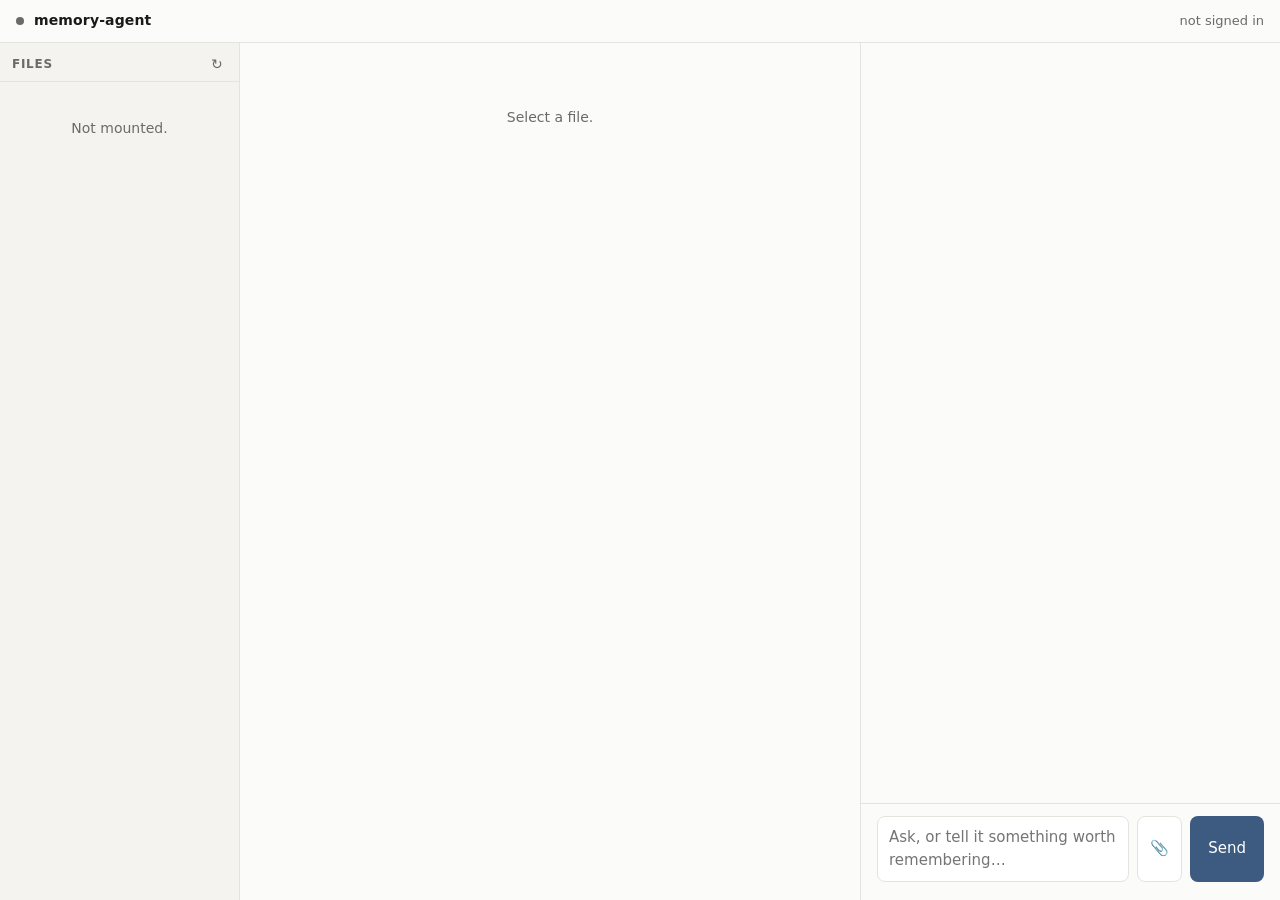
==== static/index.html @ 3cedc22a "seed wiki/skills GUIDE.md, wire up Files header, fix tree active-state seed_bootstrap() generalizes " ====
<!DOCTYPE html>
<html lang="en">
<head>
<meta charset="utf-8">
<meta name="viewport" content="width=device-width, initial-scale=1">
<title>memory-agent</title>
<link rel="stylesheet" href="/static/app.css">
</head>
<body>
<header>
  <span class="dot" id="health" title="knowledge base mount"></span>
  <h1>memory-agent</h1>
  <span class="who" id="who">…</span>
</header>

<div class="layout" id="layout">
  <nav id="nav">
    <div class="nav-header">
      <span class="nav-title" data-path="AGENT_GUIDE.md" onclick="openAgentGuide()">Files</span>
      <button class="refresh" onclick="loadFiles()" title="Refresh">↻</button>
    </div>
    <div id="file-list"><div class="empty">Loading…</div></div>
  </nav>
  <div class="gutter" id="gutter-tree" role="separator" aria-orientation="vertical" aria-label="Resize the file tree"></div>

  <main><div class="prose" id="content"><div class="empty">Select a file.</div></div></main>
  <div class="gutter" id="gutter-chat" role="separator" aria-orientation="vertical" aria-label="Resize the chat panel"></div>

  <aside id="chat">
    <div class="chat-log" id="log"></div>
    <div class="composer">
      <form id="form">
        <div class="img-previews" id="previews"></div>
        <div class="input-row">
          <textarea id="input" rows="2" placeholder="Ask, or tell it something worth remembering…"></textarea>
          <input type="file" id="filepicker" multiple hidden>
          <button class="attach" id="attach" type="button" title="Attach files">📎</button>
          <button class="send" id="send" type="submit">Send</button>
        </div>
      </form>
      <div class="hint" id="hint"></div>
    </div>
  </aside>
</div>

<script src="/static/vendor/marked.min.js"></script>
<script src="/static/app.js"></script>
</body>
</html>
---- static/app.css ----
:root {
  --bg: #fbfbf9; --panel: #fff; --ink: #1a1a18; --muted: #6b6b66;
  --line: #e4e4df; --accent: #3d5a80; --tool: #7a6a55; --err: #a4342b;
  --sidebar: #f4f3f0;
}
@media (prefers-color-scheme: dark) {
  :root {
    --bg: #161614; --panel: #1e1e1b; --ink: #ece9e4; --muted: #9a968e;
    --line: #33322e; --accent: #8fb0d4; --tool: #c0a882; --err: #e2857c;
    --sidebar: #181816;
  }
}
* { box-sizing: border-box; }
/* Scoped, not global: a blanket margin/padding reset would strip the
   explicit spacing the chat bubbles already set for themselves. The prose
   pane and the tree are the two places that were built assuming one. */
.prose, .prose * { margin: 0; padding: 0; }
nav, nav * { margin: 0; padding: 0; }

body {
  margin: 0; background: var(--bg); color: var(--ink);
  font: 15px/1.55 ui-sans-serif, -apple-system, "Segoe UI", system-ui, sans-serif;
  display: flex; flex-direction: column; height: 100vh; overflow: hidden;
}
header {
  padding: 10px 16px; border-bottom: 1px solid var(--line); flex-shrink: 0;
  display: flex; align-items: center; gap: 10px; flex-wrap: wrap;
}
header h1 { font-size: 14px; margin: 0; font-weight: 600; letter-spacing: .01em; }
.who { color: var(--muted); font-size: 13px; margin-left: auto; }
.dot { width: 8px; height: 8px; border-radius: 50%; background: var(--muted); }
.dot.ok { background: #4a8f5b; } .dot.bad { background: var(--err); }

/* --- three panes ---------------------------------------------------- */

.layout {
  display: flex; flex: 1; overflow: hidden;
  --tree-w: 240px; --chat-w: 420px;
}
.gutter { width: 6px; flex-shrink: 0; cursor: col-resize; background: transparent; touch-action: none; }
.gutter:hover, .gutter.dragging { background: var(--line); }

/* --- left: the KB tree (from the former /kb page) -------------------- */

nav {
  width: var(--tree-w); flex-shrink: 0; overflow-y: auto;
  background: var(--sidebar); border-right: 1px solid var(--line);
  padding: 12px 0; min-width: 160px; max-width: 480px;
}
.nav-header { display: flex; align-items: center; justify-content: space-between;
  padding: 0 12px 8px; border-bottom: 1px solid var(--line); margin-bottom: 4px; }
.nav-header span { font-size: 12px; font-weight: 600; text-transform: uppercase;
  letter-spacing: .06em; color: var(--muted); }
.nav-title { cursor: pointer; }
.nav-title:hover { color: var(--accent); }
.nav-title.active { color: var(--accent); }
.refresh { background: none; border: none; cursor: pointer; color: var(--muted);
  font-size: 14px; padding: 2px 4px; border-radius: 3px; line-height: 1; }
.refresh:hover { color: var(--accent); background: var(--line); }
nav .section-header {
  padding: 3px 12px; font-size: 12px; font-weight: 600;
  text-transform: uppercase; letter-spacing: .06em; color: var(--muted);
  margin-top: 14px; cursor: pointer; border-left: 2px solid transparent;
}
nav .section-header:first-child { margin-top: 4px; }
nav .section-header:hover { color: var(--accent); }
nav .section-header.active { color: var(--accent); border-left-color: var(--accent); }
nav .dir-header {
  display: flex; align-items: center; gap: 4px;
  padding: 4px 12px; font-size: 12px; font-weight: 600;
  text-transform: uppercase; letter-spacing: .06em; color: var(--muted);
  margin-top: 10px; cursor: pointer; border-left: 2px solid transparent;
  user-select: none;
}
nav .dir-header:first-child { margin-top: 0; }
nav .dir-header:hover { color: var(--ink); background: var(--line); }
nav .dir-header.active { color: var(--accent); border-left-color: var(--accent); }
nav .dir-toggle { font-size: 10px; transition: transform .15s; flex-shrink: 0; }
nav .dir-toggle.collapsed { transform: rotate(-90deg); }
nav .dir-children { overflow: hidden; }
nav .dir-children.collapsed { display: none; }
nav a {
  display: block; padding: 4px 16px; font-size: 13px; color: var(--ink);
  text-decoration: none; border-left: 2px solid transparent;
  white-space: nowrap; overflow: hidden; text-overflow: ellipsis;
}
nav a:hover { background: var(--line); }
nav a.active { color: var(--accent); border-left-color: var(--accent); font-weight: 500; }

/* --- centre: the renderer (KB articles, uploads, agent writes) ------- */

main { flex: 1; overflow-y: auto; padding: 32px 48px; min-width: 280px; }
.prose { max-width: 720px; margin: 0 auto; }
.prose h1 { font-size: 1.8em; margin-bottom: .4em; line-height: 1.25; }
.prose h2 { font-size: 1.35em; margin: 1.6em 0 .4em; }
.prose h3 { font-size: 1.1em; margin: 1.4em 0 .3em; }
.prose p { margin-bottom: .9em; }
.prose ul, .prose ol { padding-left: 1.5em; margin-bottom: .9em; }
.prose li { margin-bottom: .25em; }
.prose code {
  background: var(--sidebar); border: 1px solid var(--line);
  border-radius: 3px; padding: .1em .3em; font-size: .88em;
  font-family: ui-monospace, "SF Mono", Menlo, monospace;
}
.prose pre {
  background: var(--sidebar); border: 1px solid var(--line);
  border-radius: 6px; padding: 14px 16px; overflow-x: auto;
  margin-bottom: .9em;
}
.prose pre code { background: none; border: none; padding: 0; font-size: .85em; }
.prose blockquote {
  border-left: 3px solid var(--line); padding-left: 1em;
  color: var(--muted); margin-bottom: .9em;
}
.prose a { color: var(--accent); }
.prose hr { border: none; border-top: 1px solid var(--line); margin: 1.5em 0; }
.prose table { border-collapse: collapse; width: 100%; margin-bottom: .9em; }
.prose th, .prose td { border: 1px solid var(--line); padding: 6px 10px; text-align: left; }
.prose th { background: var(--sidebar); font-weight: 600; }
.prose img { max-width: 100%; }
.empty { color: var(--muted); font-size: 14px; padding: 32px 0; text-align: center; }

/* --- right: chat ------------------------------------------------------ */

aside#chat {
  width: var(--chat-w); flex-shrink: 0; min-width: 320px; max-width: 720px;
  display: flex; flex-direction: column; border-left: 1px solid var(--line);
}
.chat-log { flex: 1; overflow-y: auto; padding: 16px; }
.msg { margin-bottom: 14px; }
.msg .role { font-size: 11px; text-transform: uppercase; letter-spacing: .07em; color: var(--muted); margin-bottom: 4px; }
.msg .body {
  background: var(--panel); border: 1px solid var(--line); border-radius: 8px;
  padding: 10px 12px;
}
.msg .body p { margin: 0; white-space: pre-wrap; word-wrap: break-word; }
.msg .body p + p { margin-top: 0.6em; }
.msg .body p a { color: var(--accent); }
.msg.me .body { background: transparent; border-style: dashed; }
.tool { color: var(--tool); font-size: 13px; font-style: italic; margin: 4px 0; }
.tool .detail { color: var(--muted); font-style: normal; }
/* A failed tool call has to look different from a successful one. It used to
   not: results arrive on a message the server dropped, so a Write that blew
   up and a Write that worked rendered identically. */
.tool.failed { color: var(--err); }
.tool.failed .detail { color: var(--err); }
.err { color: var(--err); }
details.subagent, details.thought {
  border: 1px dashed var(--line); border-radius: 6px;
  padding: 4px 10px; margin: 6px 0;
}
details.subagent > summary, details.thought > summary {
  cursor: pointer; color: var(--muted); font-size: 12px;
}
details.thought .text {
  white-space: pre-wrap; word-wrap: break-word;
  color: var(--muted); font-size: 13px; margin-top: 4px;
}
details.subagent .agent-text {
  white-space: pre-wrap; word-wrap: break-word; font-size: 13px; margin-top: 4px;
}
/* Progress only. The bead ledger is the only place work survives the turn,
   so this list is never persisted and never replaces filing something. */
.todos { margin: 6px 0; font-size: 13px; }
.todos .item { color: var(--muted); }
.todos .item.in_progress { color: var(--ink); }
.todos .item.completed { opacity: .55; text-decoration: line-through; }
.ask, .perm {
  border: 1px solid var(--accent); border-radius: 8px;
  padding: 10px 12px; margin: 8px 0; background: var(--panel);
}
.ask .q, .perm .q { font-weight: 600; margin-bottom: 2px; }
.ask .sub, .perm .sub { color: var(--muted); font-size: 12px; margin-bottom: 6px; }
.ask label { display: block; padding: 2px 0; font-size: 14px; }
.ask input[type=text] {
  width: 100%; font: inherit; font-size: 14px; margin-top: 4px;
  padding: 5px 8px; border-radius: 6px;
  border: 1px solid var(--line); background: var(--bg); color: var(--ink);
}
.ask .actions, .perm .actions { display: flex; gap: 8px; margin-top: 8px; }
.ask button, .perm button {
  font: inherit; font-size: 13px; padding: 4px 13px; border-radius: 6px;
  border: 1px solid var(--line); background: var(--bg);
  color: var(--ink); cursor: pointer;
}
.perm button.allow, .ask button.primary {
  background: var(--accent); color: #fff; border-color: var(--accent);
}
.perm button.deny:hover { color: var(--err); border-color: var(--err); }
.resolved { border-color: var(--line); opacity: .6; }
.resolved .actions { display: none; }
.verdict { font-size: 12px; color: var(--muted); margin-top: 6px; }
.revert {
  font: inherit; font-size: 12px; margin-top: 6px; padding: 3px 9px;
  border: 1px solid var(--line); border-radius: 5px; background: var(--panel);
  color: var(--muted); cursor: pointer;
}
.revert:hover:not(:disabled) { color: var(--err); border-color: var(--err); }
.revert:disabled { opacity: .5; cursor: default; }
/* Present for the whole turn, so it has to be quiet: dots plus an elapsed
   clock, which is what separates "slow" from "hung" without guessing. */
.working { display: flex; gap: 8px; align-items: center; margin-top: 6px; }
.working .elapsed { color: var(--muted); font-size: 12px; font-variant-numeric: tabular-nums; }
.thinking { display: flex; gap: 5px; align-items: center; padding: 2px 0; }
.thinking span {
  width: 7px; height: 7px; border-radius: 50%; background: var(--muted);
  animation: pulse 1.4s ease-in-out infinite;
}
.thinking span:nth-child(2) { animation-delay: .2s; }
.thinking span:nth-child(3) { animation-delay: .4s; }
@keyframes pulse {
  0%, 80%, 100% { opacity: .25; transform: scale(.75); }
  40% { opacity: 1; transform: scale(1); }
}
.composer { border-top: 1px solid var(--line); padding: 12px 16px; flex-shrink: 0; }
form { display: flex; flex-direction: column; gap: 6px; }
.input-row { display: flex; gap: 8px; }
textarea {
  flex: 1; resize: none; font: inherit; padding: 9px 11px; border-radius: 8px;
  border: 1px solid var(--line); background: var(--panel); color: var(--ink);
}
button.send {
  font: inherit; padding: 0 18px; border: 0; border-radius: 8px;
  background: var(--accent); color: #fff; cursor: pointer;
}
button.send:disabled { opacity: .5; cursor: default; }
.hint { margin-top: 6px; font-size: 12px; color: var(--muted); }
.img-previews { display: flex; flex-wrap: wrap; gap: 6px; }
.img-previews:empty { display: none; }
.img-thumb { position: relative; display: inline-block; }
.img-thumb img {
  height: 64px; max-width: 120px; border-radius: 6px;
  border: 1px solid var(--line); object-fit: cover; display: block;
}
.img-thumb button {
  position: absolute; top: -6px; right: -6px;
  width: 18px; height: 18px; border-radius: 50%; border: 0;
  background: var(--muted); color: var(--panel);
  font-size: 11px; line-height: 18px; text-align: center;
  cursor: pointer; padding: 0;
}
.img-thumb button:hover { background: var(--err); }
.msg-images { display: flex; flex-wrap: wrap; gap: 6px; margin-bottom: 6px; }
.msg-images img {
  max-height: 200px; max-width: 100%; border-radius: 6px;
  border: 1px solid var(--line); object-fit: contain; cursor: pointer;
}
/* Attachments are chips, not thumbnails: a CSV has nothing to preview, and
   the only facts worth showing are the name and that it is not enormous. */
.file-chip {
  position: relative; display: inline-flex; align-items: center; gap: 6px;
  max-width: 260px; padding: 5px 9px; border-radius: 6px;
  border: 1px solid var(--line); background: var(--panel); font-size: 12px;
}
/* Only the sent copy in the transcript opens the centre pane - the composer
   preview chip removes an attachment instead, and must not also navigate. */
.file-chip.clickable { cursor: pointer; }
.file-chip.clickable:hover { border-color: var(--accent); }
.file-chip .name {
  overflow: hidden; text-overflow: ellipsis; white-space: nowrap;
}
.file-chip .size { color: var(--muted); flex: none; }
.file-chip button {
  flex: none; width: 16px; height: 16px; border-radius: 50%; border: 0;
  background: var(--muted); color: var(--panel);
  font-size: 10px; line-height: 16px; text-align: center;
  cursor: pointer; padding: 0;
}
.file-chip button:hover { background: var(--err); }
.msg-files { display: flex; flex-wrap: wrap; gap: 6px; margin-bottom: 6px; }
button.attach {
  font: inherit; flex: none; padding: 0 12px; border-radius: 8px; cursor: pointer;
  border: 1px solid var(--line); background: var(--panel); color: var(--muted);
}
button.attach:hover { color: var(--ink); }
form.dragover textarea { border-color: var(--accent); }
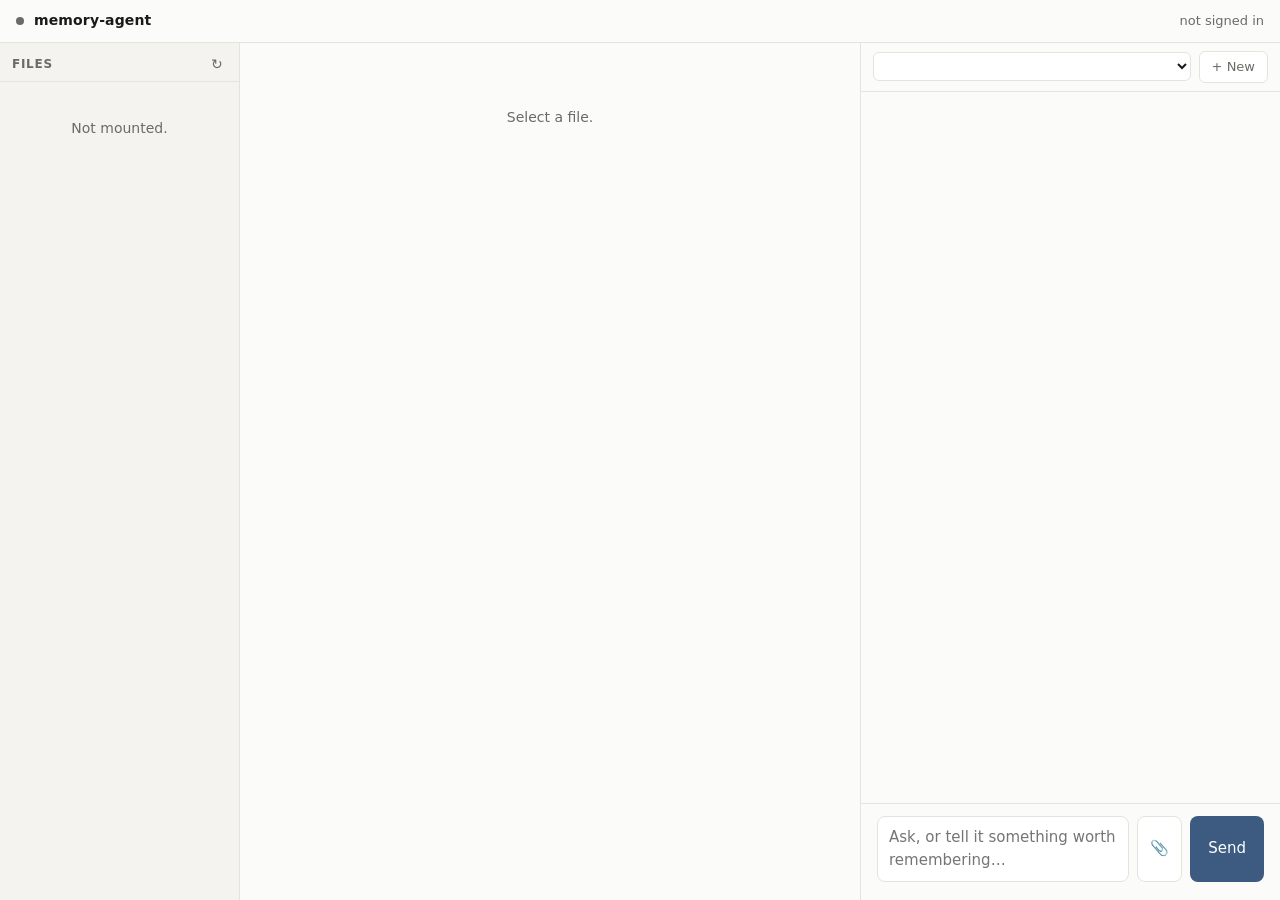
==== commit 6d7139e6: "make the conversation the unit instead of the turn, so a reload keeps history The per-turn design me" ====
--- a/static/index.html
+++ b/static/index.html
@@ -27,6 +27,10 @@
   <div class="gutter" id="gutter-chat" role="separator" aria-orientation="vertical" aria-label="Resize the chat panel"></div>
 
   <aside id="chat">
+    <div class="chat-header">
+      <select id="conversation-picker" title="Conversations"></select>
+      <button class="new-chat" id="new-chat" type="button" title="New chat">+ New</button>
+    </div>
     <div class="chat-log" id="log"></div>
     <div class="composer">
       <form id="form">
@@ -35,6 +39,7 @@
           <textarea id="input" rows="2" placeholder="Ask, or tell it something worth remembering…"></textarea>
           <input type="file" id="filepicker" multiple hidden>
           <button class="attach" id="attach" type="button" title="Attach files">📎</button>
+          <button class="stop" id="stop" type="button" title="Stop this turn" hidden>Stop</button>
           <button class="send" id="send" type="submit">Send</button>
         </div>
       </form>
--- a/static/app.css
+++ b/static/app.css
@@ -58,9 +58,11 @@
   font-size: 14px; padding: 2px 4px; border-radius: 3px; line-height: 1; }
 .refresh:hover { color: var(--accent); background: var(--line); }
 nav .section-header {
+  display: flex; align-items: center; gap: 4px;
   padding: 3px 12px; font-size: 12px; font-weight: 600;
   text-transform: uppercase; letter-spacing: .06em; color: var(--muted);
   margin-top: 14px; cursor: pointer; border-left: 2px solid transparent;
+  user-select: none;
 }
 nav .section-header:first-child { margin-top: 4px; }
 nav .section-header:hover { color: var(--accent); }
@@ -126,9 +128,33 @@
   width: var(--chat-w); flex-shrink: 0; min-width: 320px; max-width: 720px;
   display: flex; flex-direction: column; border-left: 1px solid var(--line);
 }
+.chat-header {
+  display: flex; align-items: center; gap: 8px; padding: 8px 12px;
+  border-bottom: 1px solid var(--line); flex-shrink: 0;
+}
+#conversation-picker {
+  flex: 1; min-width: 0; font: inherit; font-size: 13px; padding: 5px 8px;
+  border-radius: 6px; border: 1px solid var(--line);
+  background: var(--panel); color: var(--ink);
+}
+button.new-chat {
+  font: inherit; font-size: 13px; flex: none; padding: 5px 12px;
+  border-radius: 6px; cursor: pointer;
+  border: 1px solid var(--line); background: var(--panel); color: var(--muted);
+}
+button.new-chat:hover { color: var(--ink); border-color: var(--accent); }
+button.stop {
+  font: inherit; flex: none; padding: 0 14px; border-radius: 8px; cursor: pointer;
+  border: 1px solid var(--err); background: var(--panel); color: var(--err);
+}
+button.stop:hover { background: var(--err); color: #fff; }
 .chat-log { flex: 1; overflow-y: auto; padding: 16px; }
 .msg { margin-bottom: 14px; }
 .msg .role { font-size: 11px; text-transform: uppercase; letter-spacing: .07em; color: var(--muted); margin-bottom: 4px; }
+/* A speaker name in a household-shared conversation - shown only when it
+   differs from "you"/"agent", i.e. for a message from someone else, or an
+   answer/decision made by someone other than who was asked. */
+.msg .who { font-weight: 600; text-transform: none; letter-spacing: 0; }
 .msg .body {
   background: var(--panel); border: 1px solid var(--line); border-radius: 8px;
   padding: 10px 12px;
@@ -137,6 +163,11 @@
 .msg .body p + p { margin-top: 0.6em; }
 .msg .body p a { color: var(--accent); }
 .msg.me .body { background: transparent; border-style: dashed; }
+/* A message from someone else in a household-shared conversation - same
+   shape as .me, distinguished by the .who name label rather than a second
+   color scheme. See docs/decisions/0017. */
+.msg.other .body { background: transparent; border-style: dashed; border-color: var(--accent); }
+.msg-images-note { color: var(--muted); font-size: 12px; font-style: italic; }
 .tool { color: var(--tool); font-size: 13px; font-style: italic; margin: 4px 0; }
 .tool .detail { color: var(--muted); font-style: normal; }
 /* A failed tool call has to look different from a successful one. It used to
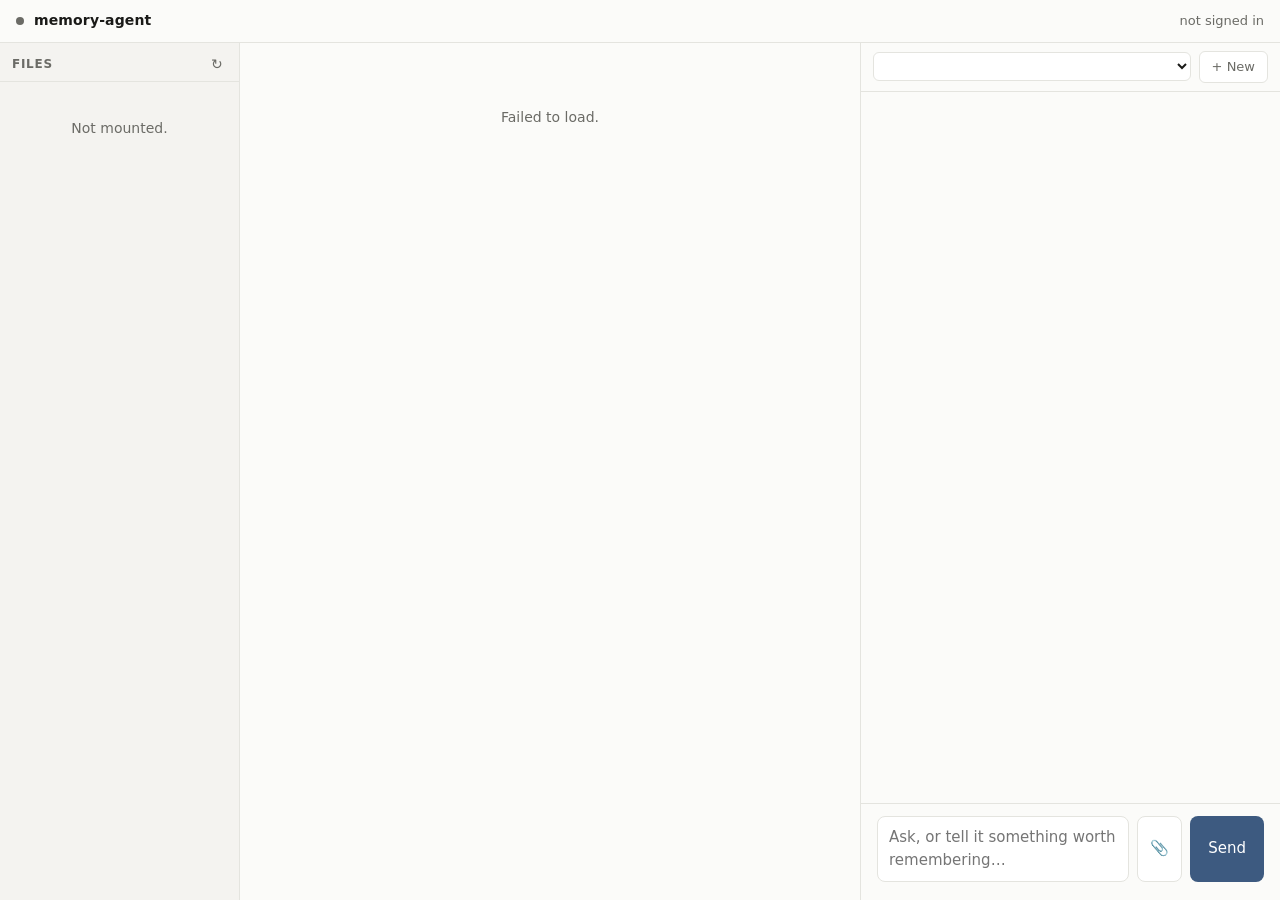
==== commit e708e7a3: "let a directory decide how it is displayed, in a file its prose cannot delete A KB directory had alm" ====
--- a/static/index.html
+++ b/static/index.html
@@ -49,6 +49,7 @@
 </div>
 
 <script src="/static/vendor/marked.min.js"></script>
+<script src="/static/view.js"></script>
 <script src="/static/app.js"></script>
 </body>
 </html>
--- a/static/app.css
+++ b/static/app.css
@@ -121,6 +121,73 @@
 .prose th { background: var(--sidebar); font-weight: 600; }
 .prose img { max-width: 100%; }
 .empty { color: var(--muted); font-size: 14px; padding: 32px 0; text-align: center; }
+
+/* --- centre: a directory's generated index (docs/decisions/0018) ------- */
+/*
+   A sibling of .prose, never a child of it. The reset at the top of this file
+   strips every margin and padding inside .prose, so anything nested there
+   starts by undoing a rule it never wanted. Wider than .prose too: 720px is
+   right for a column of text and wrong for a table of six fields.
+*/
+.kbview { max-width: 960px; margin: 24px auto 0; }
+.kbview:first-child { margin-top: 0; }
+
+.kbview-group {
+  font-size: 1.05em; font-weight: 600; margin: 1.6em 0 .5em;
+  padding-bottom: .3em; border-bottom: 1px solid var(--line);
+}
+.kbview-group:first-child { margin-top: 0; }
+.kbview-count { color: var(--muted); font-weight: 400; }
+
+/* Without this wrapper a wide table overflows `main` and shoves the chat
+   pane sideways - `main` is flex:1 with a min-width, so it gives way. */
+.kbview-table-wrap { overflow-x: auto; margin-bottom: 1.2em; }
+.kbview-table { border-collapse: collapse; width: 100%; font-size: .95em; }
+.kbview-table th, .kbview-table td {
+  border: 1px solid var(--line); padding: 6px 10px; text-align: left;
+  vertical-align: top;
+}
+.kbview-table th { background: var(--sidebar); font-weight: 600; white-space: nowrap; }
+.kbview-table td.kbview-name { white-space: nowrap; }
+
+.kbview-dirs {
+  list-style: none; padding: 0; margin: 0 0 1.2em;
+  display: flex; flex-wrap: wrap; gap: 6px 14px;
+}
+.kbview-dir { color: var(--accent); text-decoration: none; font-size: .92em; }
+.kbview-dir:hover { text-decoration: underline; }
+
+.kbview-list { list-style: none; padding: 0; margin: 0 0 1.2em; }
+.kbview-item { padding: 10px 0; border-bottom: 1px solid var(--line); }
+.kbview-item:last-child { border-bottom: none; }
+.kbview-title { color: var(--accent); text-decoration: none; font-weight: 500; }
+.kbview-title:hover { text-decoration: underline; }
+.kbview-meta { color: var(--muted); font-size: .88em; margin-top: .2em; }
+.kbview-excerpt { color: var(--ink); font-size: .92em; margin-top: .35em; }
+.kbview-empty { color: var(--muted); font-size: 14px; padding: 24px 0; }
+
+.kbview-warning {
+  border: 1px solid var(--line); border-left: 3px solid var(--err);
+  background: var(--sidebar); border-radius: 4px;
+  padding: 10px 14px; margin-bottom: 1.2em; font-size: .9em;
+}
+.kbview-warning strong { display: block; margin-bottom: .3em; }
+.kbview-warning ul { margin: 0; padding-left: 1.2em; color: var(--muted); }
+
+/* A file's own frontmatter, above its prose. Deliberately chrome-shaped: this
+   band renders text an agent wrote from documents it was given, so it must
+   never be able to look like the page's own heading. Label always shown. */
+.kbview-chips {
+  max-width: 720px; margin: 0 auto 1.2em;
+  display: flex; flex-wrap: wrap; gap: 6px;
+}
+.kbview-chip {
+  display: inline-flex; gap: 5px; align-items: baseline;
+  border: 1px solid var(--line); border-radius: 999px;
+  padding: 2px 10px; font-size: .82em; background: var(--sidebar);
+}
+.kbview-chip-label { color: var(--muted); text-transform: lowercase; }
+.kbview-chip-value { color: var(--ink); }
 
 /* --- right: chat ------------------------------------------------------ */
 
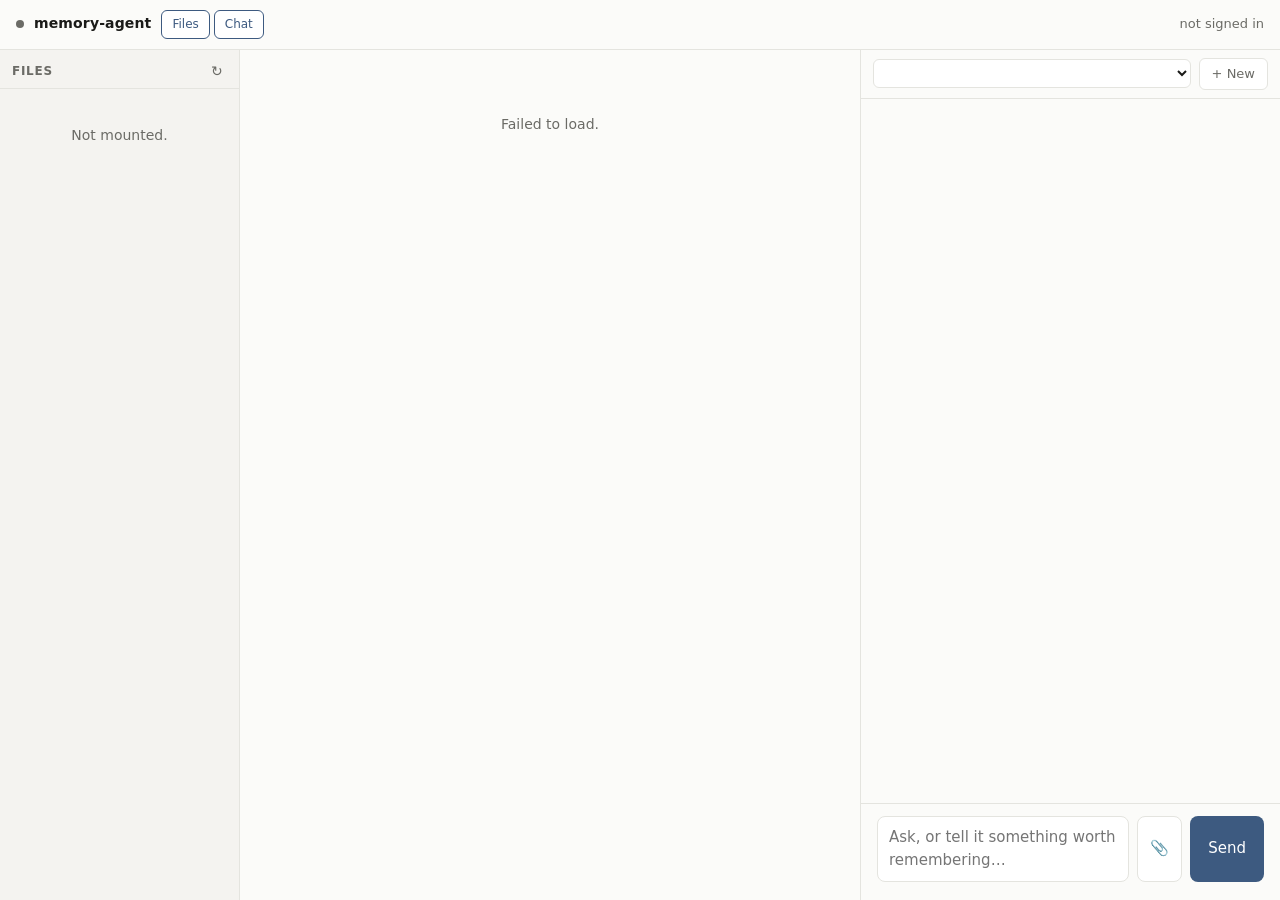
==== commit 2d1a2957: "make the three panes usable on a phone, and the transcript actually chronological Sidebars collapse " ====
--- a/static/index.html
+++ b/static/index.html
@@ -10,6 +10,15 @@
 <header>
   <span class="dot" id="health" title="knowledge base mount"></span>
   <h1>memory-agent</h1>
+  <div class="pane-toggles">
+    <button id="toggle-tree" type="button" aria-pressed="true">Files</button>
+    <button id="toggle-chat" type="button" aria-pressed="true">Chat</button>
+  </div>
+  <div class="pane-tabs">
+    <button data-pane="nav" type="button">Files</button>
+    <button data-pane="main" type="button">Article</button>
+    <button data-pane="chat" type="button">Chat</button>
+  </div>
   <span class="who" id="who">…</span>
 </header>
 
--- a/static/app.css
+++ b/static/app.css
@@ -20,7 +20,10 @@
 body {
   margin: 0; background: var(--bg); color: var(--ink);
   font: 15px/1.55 ui-sans-serif, -apple-system, "Segoe UI", system-ui, sans-serif;
-  display: flex; flex-direction: column; height: 100vh; overflow: hidden;
+  display: flex; flex-direction: column; overflow: hidden;
+  /* dvh alone doesn't move when iOS opens a keyboard - app.js measures
+     visualViewport and writes --app-h on top of it for that case. */
+  height: 100vh; height: 100dvh; height: var(--app-h, 100dvh);
 }
 header {
   padding: 10px 16px; border-bottom: 1px solid var(--line); flex-shrink: 0;
@@ -30,6 +33,21 @@
 .who { color: var(--muted); font-size: 13px; margin-left: auto; }
 .dot { width: 8px; height: 8px; border-radius: 50%; background: var(--muted); }
 .dot.ok { background: #4a8f5b; } .dot.bad { background: var(--err); }
+
+/* --- pane chrome: desktop collapse buttons, mobile tab strip ----------- */
+
+.pane-toggles, .pane-tabs { display: flex; gap: 4px; }
+.pane-tabs { display: none; } /* shown only under the mobile breakpoint below */
+.pane-toggles button, .pane-tabs button {
+  font: inherit; font-size: 12px; padding: 4px 10px; border-radius: 6px;
+  cursor: pointer; border: 1px solid var(--line); background: var(--panel);
+  color: var(--muted);
+}
+.pane-toggles button[aria-pressed="true"], .pane-tabs button.active {
+  color: var(--accent); border-color: var(--accent);
+}
+.layout.no-tree > nav, .layout.no-tree > #gutter-tree { display: none; }
+.layout.no-chat > aside#chat, .layout.no-chat > #gutter-chat { display: none; }
 
 /* --- three panes ---------------------------------------------------- */
 
@@ -316,6 +334,7 @@
 textarea {
   flex: 1; resize: none; font: inherit; padding: 9px 11px; border-radius: 8px;
   border: 1px solid var(--line); background: var(--panel); color: var(--ink);
+  max-height: 160px; overflow-y: auto;
 }
 button.send {
   font: inherit; padding: 0 18px; border: 0; border-radius: 8px;
@@ -372,3 +391,51 @@
 }
 button.attach:hover { color: var(--ink); }
 form.dragover textarea { border-color: var(--accent); }
+
+/* --- transcript: chronological blocks, collapsed activity runs --------- */
+
+/* A turn can produce several prose bodies (one per stretch of text between
+   tool runs). Each is its own bubble in DOM order; an empty one (a turn that
+   never produced text before its first tool call) collapses to nothing. */
+.msg .body:empty { display: none; }
+.msg .body + .body { margin-top: 6px; }
+
+details.activity {
+  border: 1px dashed var(--line); border-radius: 6px;
+  padding: 4px 10px; margin: 6px 0;
+}
+details.activity > summary { cursor: pointer; color: var(--muted); font-size: 12px; }
+/* A failed step must stay visible without anyone opening the run - the same
+   reason `.tool.failed` exists on the line itself. */
+details.activity.failed { border-color: var(--err); }
+details.activity.failed > summary { color: var(--err); }
+
+/* --- mobile: one pane per screen, swiped with native scroll-snap -------- */
+
+@media (max-width: 820px) {
+  .layout {
+    overflow-x: auto; overflow-y: hidden;
+    scroll-snap-type: x mandatory; -webkit-overflow-scrolling: touch;
+  }
+  .layout > nav, .layout > main, .layout > aside#chat {
+    flex: 0 0 100%; width: 100%; min-width: 100%; max-width: none;
+    scroll-snap-align: start;
+  }
+  .layout > .gutter { display: none; }
+  /* The desktop collapse toggles are meaningless here - a hidden pane is
+     just off-screen, one swipe away - so the tab strip replaces them and a
+     stored "collapsed" preference from desktop must not hide a pane here. */
+  .layout.no-tree > nav, .layout.no-chat > aside#chat { display: flex; }
+  .pane-toggles { display: none; }
+  .pane-tabs { display: flex; }
+  main { padding: 20px 16px; }
+}
+
+/* A dot on the Article tab: the centre pane changed while you were looking
+   at another one. Without this, the auto-navigate-on-write feature (ADR
+   0016) silently does nothing on a phone, since that pane is off-screen. */
+.pane-tabs button[data-pane="main"] { position: relative; }
+.pane-tabs .pane-dot {
+  position: absolute; top: 2px; right: 2px;
+  width: 6px; height: 6px; border-radius: 50%; background: var(--accent);
+}
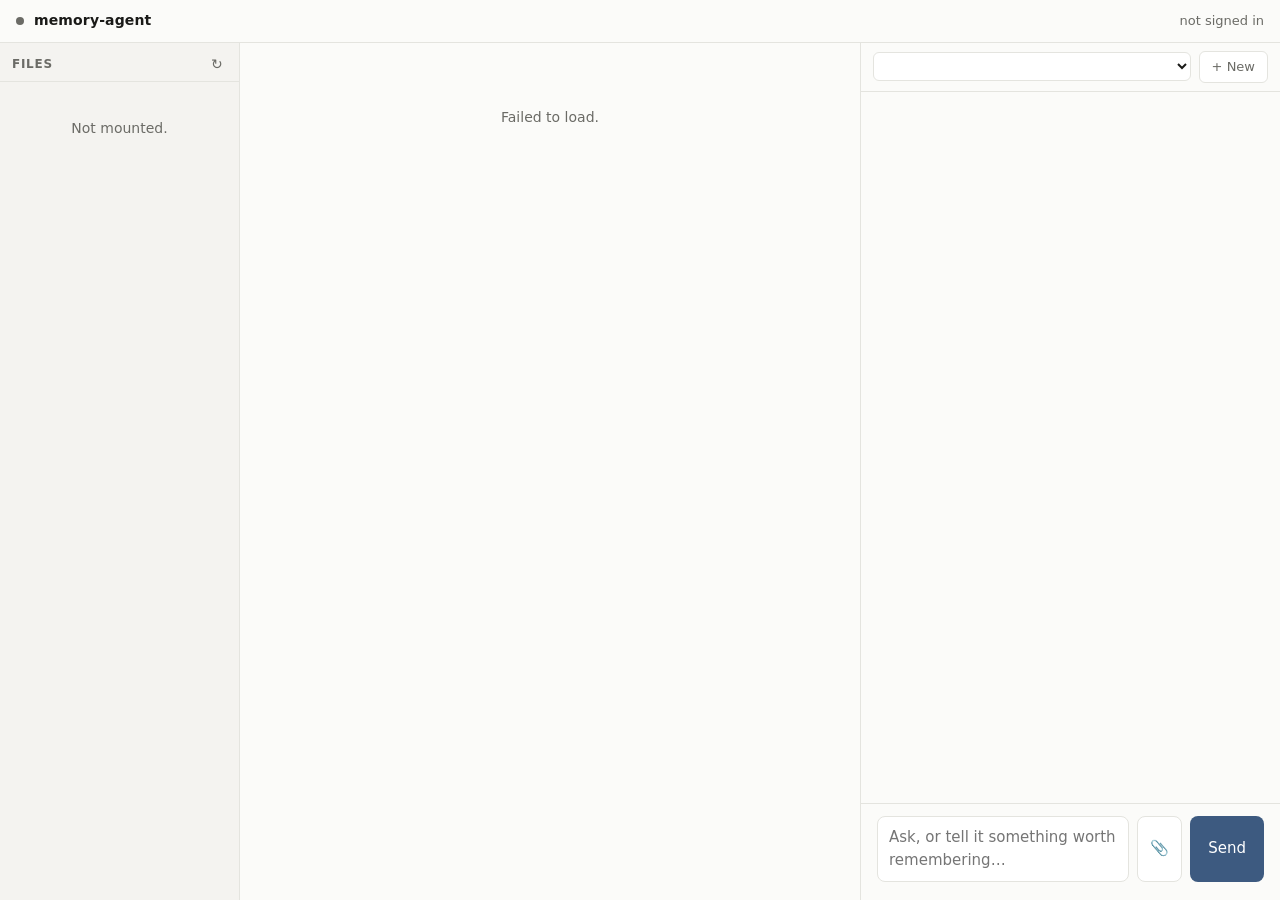
==== commit 2e9d6c5e: "switch to the Article pane on a link click, replace desktop toggle buttons with click-to-collapse gu" ====
--- a/static/index.html
+++ b/static/index.html
@@ -10,10 +10,6 @@
 <header>
   <span class="dot" id="health" title="knowledge base mount"></span>
   <h1>memory-agent</h1>
-  <div class="pane-toggles">
-    <button id="toggle-tree" type="button" aria-pressed="true">Files</button>
-    <button id="toggle-chat" type="button" aria-pressed="true">Chat</button>
-  </div>
   <div class="pane-tabs">
     <button data-pane="nav" type="button">Files</button>
     <button data-pane="main" type="button">Article</button>
@@ -30,10 +26,10 @@
     </div>
     <div id="file-list"><div class="empty">Loading…</div></div>
   </nav>
-  <div class="gutter" id="gutter-tree" role="separator" aria-orientation="vertical" aria-label="Resize the file tree"></div>
+  <div class="gutter" id="gutter-tree" role="separator" aria-orientation="vertical" aria-label="Resize or collapse the file tree" tabindex="0"></div>
 
   <main><div class="prose" id="content"><div class="empty">Select a file.</div></div></main>
-  <div class="gutter" id="gutter-chat" role="separator" aria-orientation="vertical" aria-label="Resize the chat panel"></div>
+  <div class="gutter" id="gutter-chat" role="separator" aria-orientation="vertical" aria-label="Resize or collapse the chat panel" tabindex="0"></div>
 
   <aside id="chat">
     <div class="chat-header">
--- a/static/app.css
+++ b/static/app.css
@@ -34,20 +34,19 @@
 .dot { width: 8px; height: 8px; border-radius: 50%; background: var(--muted); }
 .dot.ok { background: #4a8f5b; } .dot.bad { background: var(--err); }
 
-/* --- pane chrome: desktop collapse buttons, mobile tab strip ----------- */
-
-.pane-toggles, .pane-tabs { display: flex; gap: 4px; }
-.pane-tabs { display: none; } /* shown only under the mobile breakpoint below */
-.pane-toggles button, .pane-tabs button {
+/* --- pane chrome: mobile tab strip -------------------------------------- */
+
+.pane-tabs { display: none; gap: 4px; } /* shown only under the mobile breakpoint below */
+.pane-tabs button {
   font: inherit; font-size: 12px; padding: 4px 10px; border-radius: 6px;
   cursor: pointer; border: 1px solid var(--line); background: var(--panel);
   color: var(--muted);
 }
-.pane-toggles button[aria-pressed="true"], .pane-tabs button.active {
+.pane-tabs button.active {
   color: var(--accent); border-color: var(--accent);
 }
-.layout.no-tree > nav, .layout.no-tree > #gutter-tree { display: none; }
-.layout.no-chat > aside#chat, .layout.no-chat > #gutter-chat { display: none; }
+.layout.no-tree > nav { display: none; }
+.layout.no-chat > aside#chat { display: none; }
 
 /* --- three panes ---------------------------------------------------- */
 
@@ -57,6 +56,16 @@
 }
 .gutter { width: 6px; flex-shrink: 0; cursor: col-resize; background: transparent; touch-action: none; }
 .gutter:hover, .gutter.dragging { background: var(--line); }
+.gutter:focus-visible { outline: 2px solid var(--accent); outline-offset: -2px; }
+/* A collapsed pane's gutter stays on screen instead of display:none-ing with
+   its pane (docs on desktop collapsing above), so it reads as a persistent
+   drawer handle - click it to bring the pane back - rather than a header
+   button being the only way in. */
+.gutter.collapsed {
+  width: 10px; cursor: pointer; background: var(--line);
+  border-left: 1px solid var(--line); border-right: 1px solid var(--line);
+}
+.gutter.collapsed:hover { background: var(--accent); opacity: .5; }
 
 /* --- left: the KB tree (from the former /kb page) -------------------- */
 
@@ -76,8 +85,8 @@
   font-size: 14px; padding: 2px 4px; border-radius: 3px; line-height: 1; }
 .refresh:hover { color: var(--accent); background: var(--line); }
 nav .section-header {
-  display: flex; align-items: center; gap: 4px;
-  padding: 3px 12px; font-size: 12px; font-weight: 600;
+  display: flex; align-items: stretch; gap: 4px;
+  padding: 3px 12px 3px 8px; font-size: 12px; font-weight: 600;
   text-transform: uppercase; letter-spacing: .06em; color: var(--muted);
   margin-top: 14px; cursor: pointer; border-left: 2px solid transparent;
   user-select: none;
@@ -85,24 +94,64 @@
 nav .section-header:first-child { margin-top: 4px; }
 nav .section-header:hover { color: var(--accent); }
 nav .section-header.active { color: var(--accent); border-left-color: var(--accent); }
+/* A nested folder is styled apart from a top-level section (above): normal
+   case and weight, like an ordinary tree row, so a section reads as a
+   category label and a folder reads as a folder - see nav .tree-guide below
+   for how the nesting itself is shown. */
 nav .dir-header {
-  display: flex; align-items: center; gap: 4px;
-  padding: 4px 12px; font-size: 12px; font-weight: 600;
-  text-transform: uppercase; letter-spacing: .06em; color: var(--muted);
-  margin-top: 10px; cursor: pointer; border-left: 2px solid transparent;
+  display: flex; align-items: stretch; gap: 4px;
+  padding: 4px 12px 4px 8px; font-size: 13px; font-weight: 500;
+  color: var(--ink); cursor: pointer; border-left: 2px solid transparent;
   user-select: none;
 }
-nav .dir-header:first-child { margin-top: 0; }
 nav .dir-header:hover { color: var(--ink); background: var(--line); }
 nav .dir-header.active { color: var(--accent); border-left-color: var(--accent); }
-nav .dir-toggle { font-size: 10px; transition: transform .15s; flex-shrink: 0; }
-nav .dir-toggle.collapsed { transform: rotate(-90deg); }
+/* Same width as .tree-guide below, and for the same reason: a directory's
+   own toggle sits directly above the guide column its children will draw
+   once expanded, so the two need matching centers or the line reads as
+   offset from the arrow that opens it - which is exactly what a 14px toggle
+   next to an 18px guide looked like. */
+nav .dir-toggle {
+  width: 18px; height: 18px; flex-shrink: 0; align-self: center; position: relative;
+}
+/* A CSS-drawn chevron rather than a Unicode triangle glyph - a font's own
+   glyph metrics rarely center a triangle exactly in its box (part of why the
+   old arrow never quite lined up with the guide line below it), and this
+   scales cleanly to a bigger, crisper mark. */
+nav .dir-toggle::before {
+  content: "";
+  position: absolute; top: 50%; left: 50%;
+  width: 9px; height: 9px;
+  border-right: 2.5px solid var(--muted); border-bottom: 2.5px solid var(--muted);
+  transform: translate(-50%, -50%) rotate(45deg);
+  transition: transform .15s;
+}
+nav .dir-toggle.collapsed::before { transform: translate(-50%, -50%) rotate(-45deg); }
 nav .dir-children { overflow: hidden; }
 nav .dir-children.collapsed { display: none; }
+/* One of these per ancestor level, ahead of a row's toggle/label - a
+   continuous line down through a folder's descendants, left blank
+   (tree-guide-empty) once an ancestor's own last child has been reached.
+   This is what makes nesting depth readable at a glance instead of resting
+   on a small padding difference. The -4px vertical margin cancels out
+   .dir-header/nav a's own 4px top/bottom padding, which align-items:stretch
+   does not reach (a flex item stretches to the container's content box, not
+   its padding box) - without it, consecutive rows' segments fall 8px short
+   of touching and the line reads as dashes instead of one continuous run. */
+nav .tree-guide {
+  width: 18px; flex-shrink: 0; display: flex; justify-content: center;
+  margin: -4px 0;
+}
+nav .tree-guide::before { content: ""; width: 1px; align-self: stretch; background: var(--muted); }
+nav .tree-guide.tree-guide-empty::before { background: transparent; }
+nav .label {
+  flex: 1; min-width: 0; align-self: center;
+  white-space: nowrap; overflow: hidden; text-overflow: ellipsis;
+}
 nav a {
-  display: block; padding: 4px 16px; font-size: 13px; color: var(--ink);
+  display: flex; align-items: stretch; gap: 4px;
+  padding: 4px 16px 4px 8px; font-size: 13px; color: var(--ink);
   text-decoration: none; border-left: 2px solid transparent;
-  white-space: nowrap; overflow: hidden; text-overflow: ellipsis;
 }
 nav a:hover { background: var(--line); }
 nav a.active { color: var(--accent); border-left-color: var(--accent); font-weight: 500; }
@@ -138,6 +187,9 @@
 .prose th, .prose td { border: 1px solid var(--line); padding: 6px 10px; text-align: left; }
 .prose th { background: var(--sidebar); font-weight: 600; }
 .prose img { max-width: 100%; }
+.prose li:has(> input.checklist-box) { list-style: none; }
+.checklist-box { cursor: pointer; margin-right: .4em; }
+.checklist-box:disabled { cursor: default; opacity: .6; }
 .empty { color: var(--muted); font-size: 14px; padding: 32px 0; text-align: center; }
 
 /* --- centre: a directory's generated index (docs/decisions/0018) ------- */
@@ -244,9 +296,40 @@
   background: var(--panel); border: 1px solid var(--line); border-radius: 8px;
   padding: 10px 12px;
 }
-.msg .body p { margin: 0; white-space: pre-wrap; word-wrap: break-word; }
-.msg .body p + p { margin-top: 0.6em; }
-.msg .body p a { color: var(--accent); }
+/* Streamed prose is rendered through `marked` (see renderMarkdownInto in
+   app.js), so this mirrors .prose (line ~113) at a size that fits the
+   narrower chat column, rather than faking line breaks with pre-wrap. */
+.msg .body p, details.subagent .agent-text p { margin: 0; word-wrap: break-word; }
+.msg .body p + p, details.subagent .agent-text p + p { margin-top: 0.6em; }
+.msg .body h1, .msg .body h2, .msg .body h3,
+details.subagent .agent-text h1, details.subagent .agent-text h2, details.subagent .agent-text h3 {
+  font-size: 1em; font-weight: 600; margin: 0.8em 0 .3em;
+}
+.msg .body h1:first-child, .msg .body h2:first-child, .msg .body h3:first-child,
+details.subagent .agent-text h1:first-child, details.subagent .agent-text h2:first-child,
+details.subagent .agent-text h3:first-child { margin-top: 0; }
+.msg .body ul, .msg .body ol, details.subagent .agent-text ul, details.subagent .agent-text ol {
+  padding-left: 1.3em; margin: 0 0 0.6em;
+}
+.msg .body li, details.subagent .agent-text li { margin-bottom: .2em; }
+.msg .body code, details.subagent .agent-text code {
+  background: var(--sidebar); border: 1px solid var(--line);
+  border-radius: 3px; padding: .1em .3em; font-size: .88em;
+  font-family: ui-monospace, "SF Mono", Menlo, monospace;
+}
+.msg .body pre, details.subagent .agent-text pre {
+  background: var(--sidebar); border: 1px solid var(--line);
+  border-radius: 6px; padding: 10px 12px; overflow-x: auto; margin: 0 0 .6em;
+}
+.msg .body pre code, details.subagent .agent-text pre code {
+  background: none; border: none; padding: 0; font-size: .85em;
+}
+.msg .body blockquote, details.subagent .agent-text blockquote {
+  border-left: 3px solid var(--line); padding-left: .8em;
+  color: var(--muted); margin: 0 0 .6em;
+}
+.msg .body a, details.subagent .agent-text a { color: var(--accent); }
+.msg .body img, details.subagent .agent-text img { max-width: 100%; }
 .msg.me .body { background: transparent; border-style: dashed; }
 /* A message from someone else in a household-shared conversation - same
    shape as .me, distinguished by the .who name label rather than a second
@@ -273,7 +356,7 @@
   color: var(--muted); font-size: 13px; margin-top: 4px;
 }
 details.subagent .agent-text {
-  white-space: pre-wrap; word-wrap: break-word; font-size: 13px; margin-top: 4px;
+  word-wrap: break-word; font-size: 13px; margin-top: 4px;
 }
 /* Progress only. The bead ledger is the only place work survives the turn,
    so this list is never persisted and never replaces filing something. */
@@ -422,13 +505,17 @@
     scroll-snap-align: start;
   }
   .layout > .gutter { display: none; }
-  /* The desktop collapse toggles are meaningless here - a hidden pane is
+  /* The desktop collapse gutters are meaningless here - a hidden pane is
      just off-screen, one swipe away - so the tab strip replaces them and a
      stored "collapsed" preference from desktop must not hide a pane here. */
   .layout.no-tree > nav, .layout.no-chat > aside#chat { display: flex; }
-  .pane-toggles { display: none; }
   .pane-tabs { display: flex; }
   main { padding: 20px 16px; }
+  /* dot + "memory-agent" + three tabs + a real signed-in email do not fit
+     one header row on a 393-412px phone, so header's flex-wrap wraps it to
+     two lines. The email isn't worth the fight for space here - who's
+     talking is already visible in the conversation itself. */
+  .who { display: none; }
 }
 
 /* A dot on the Article tab: the centre pane changed while you were looking
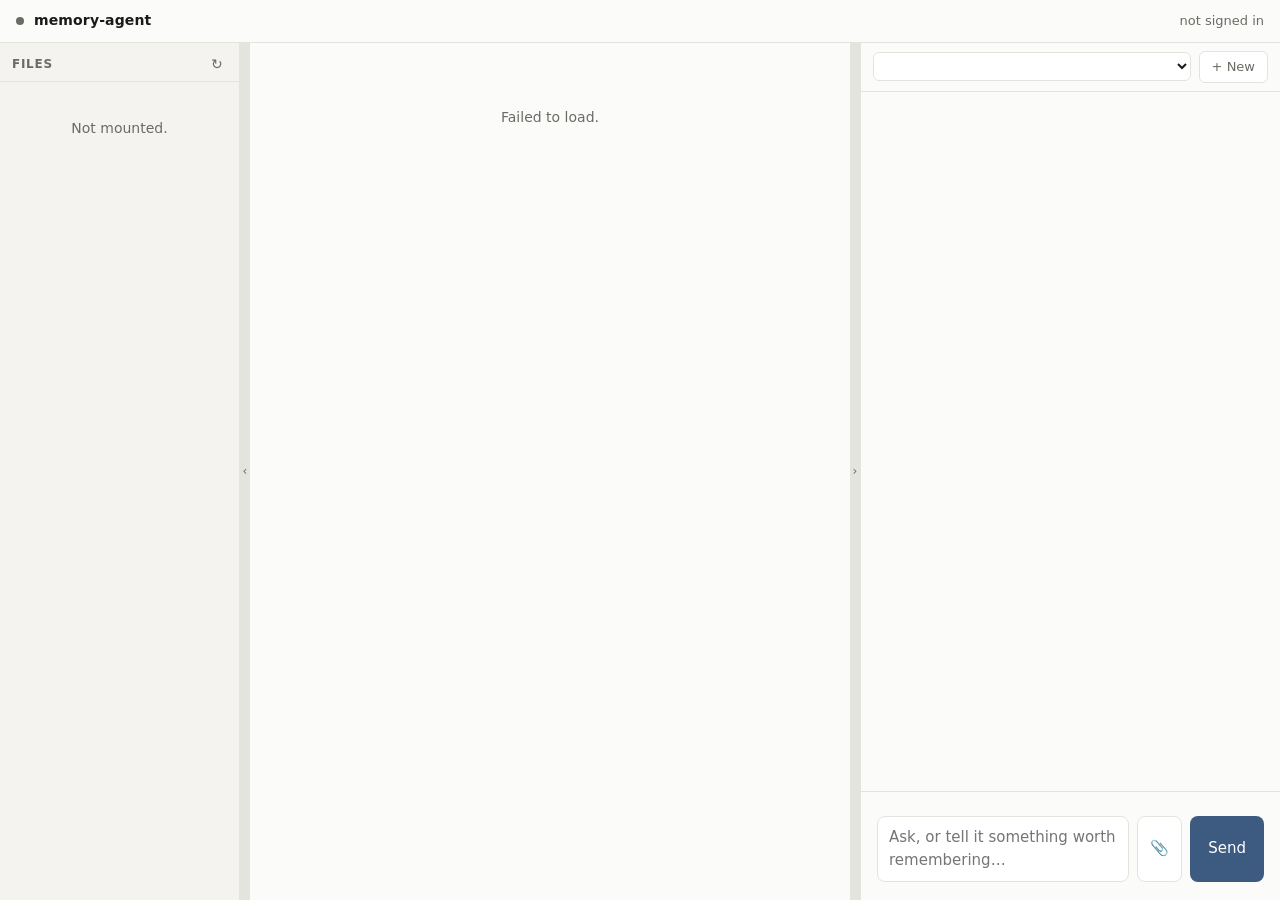
==== commit a23e08d6: "attach the open wiki file and a highlight, so nobody has to paste it in Nothing told the agent what " ====
--- a/static/index.html
+++ b/static/index.html
@@ -5,6 +5,12 @@
 <meta name="viewport" content="width=device-width, initial-scale=1">
 <title>memory-agent</title>
 <link rel="stylesheet" href="/static/app.css">
+<link rel="manifest" href="/static/manifest.json">
+<meta name="theme-color" content="#161614">
+<link rel="apple-touch-icon" href="/static/icons/apple-touch-icon.png">
+<meta name="apple-mobile-web-app-capable" content="yes">
+<meta name="apple-mobile-web-app-status-bar-style" content="black-translucent">
+<meta name="apple-mobile-web-app-title" content="memory-agent">
 </head>
 <body>
 <header>
@@ -39,6 +45,7 @@
     <div class="chat-log" id="log"></div>
     <div class="composer">
       <form id="form">
+        <div class="viewer-context" id="viewer-context" hidden></div>
         <div class="img-previews" id="previews"></div>
         <div class="input-row">
           <textarea id="input" rows="2" placeholder="Ask, or tell it something worth remembering…"></textarea>
--- a/static/app.css
+++ b/static/app.css
@@ -54,18 +54,25 @@
   display: flex; flex: 1; overflow: hidden;
   --tree-w: 240px; --chat-w: 420px;
 }
-.gutter { width: 6px; flex-shrink: 0; cursor: col-resize; background: transparent; touch-action: none; }
-.gutter:hover, .gutter.dragging { background: var(--line); }
+/* Visible at rest, not just on hover - a purely hover-revealed 6px sliver
+   turned out to be effectively invisible until you already knew it was
+   there (reported after shipping it: "no way to instantly collapse... I
+   thought there'd be a wider bar"). A permanent, wider bar in the same
+   --line tone already used for borders elsewhere fixes discoverability
+   without introducing a new color. */
+.gutter {
+  width: 10px; flex-shrink: 0; cursor: col-resize; background: var(--line); touch-action: none;
+  display: flex; align-items: center; justify-content: center;
+}
+.gutter.collapsed { cursor: pointer; }
+.gutter:hover, .gutter.dragging { background: var(--accent); opacity: .6; }
 .gutter:focus-visible { outline: 2px solid var(--accent); outline-offset: -2px; }
-/* A collapsed pane's gutter stays on screen instead of display:none-ing with
-   its pane (docs on desktop collapsing above), so it reads as a persistent
-   drawer handle - click it to bring the pane back - rather than a header
-   button being the only way in. */
-.gutter.collapsed {
-  width: 10px; cursor: pointer; background: var(--line);
-  border-left: 1px solid var(--line); border-right: 1px solid var(--line);
-}
-.gutter.collapsed:hover { background: var(--accent); opacity: .5; }
+/* A chevron pointing toward the edge it collapses to (expanded) or toward
+   the pane it reveals (collapsed) - the direction itself is the affordance,
+   so tree and chat mirror each other rather than sharing one glyph. */
+.gutter::after { content: '\2039'; font-size: 12px; line-height: 1; color: var(--muted); pointer-events: none; }
+#gutter-tree.collapsed::after,
+#gutter-chat:not(.collapsed)::after { content: '\203a'; }
 
 /* --- left: the KB tree (from the former /kb page) -------------------- */
 
@@ -427,6 +434,10 @@
 .hint { margin-top: 6px; font-size: 12px; color: var(--muted); }
 .img-previews { display: flex; flex-wrap: wrap; gap: 6px; }
 .img-previews:empty { display: none; }
+/* What's about to be attached automatically - a dismissible pointer to the
+   open wiki file, not a pending upload, so it lives outside #previews and
+   survives a send instead of being cleared with the rest of the composer. */
+.viewer-context { display: flex; flex-wrap: wrap; gap: 6px; margin-bottom: 6px; }
 .img-thumb { position: relative; display: inline-block; }
 .img-thumb img {
   height: 64px; max-width: 120px; border-radius: 6px;
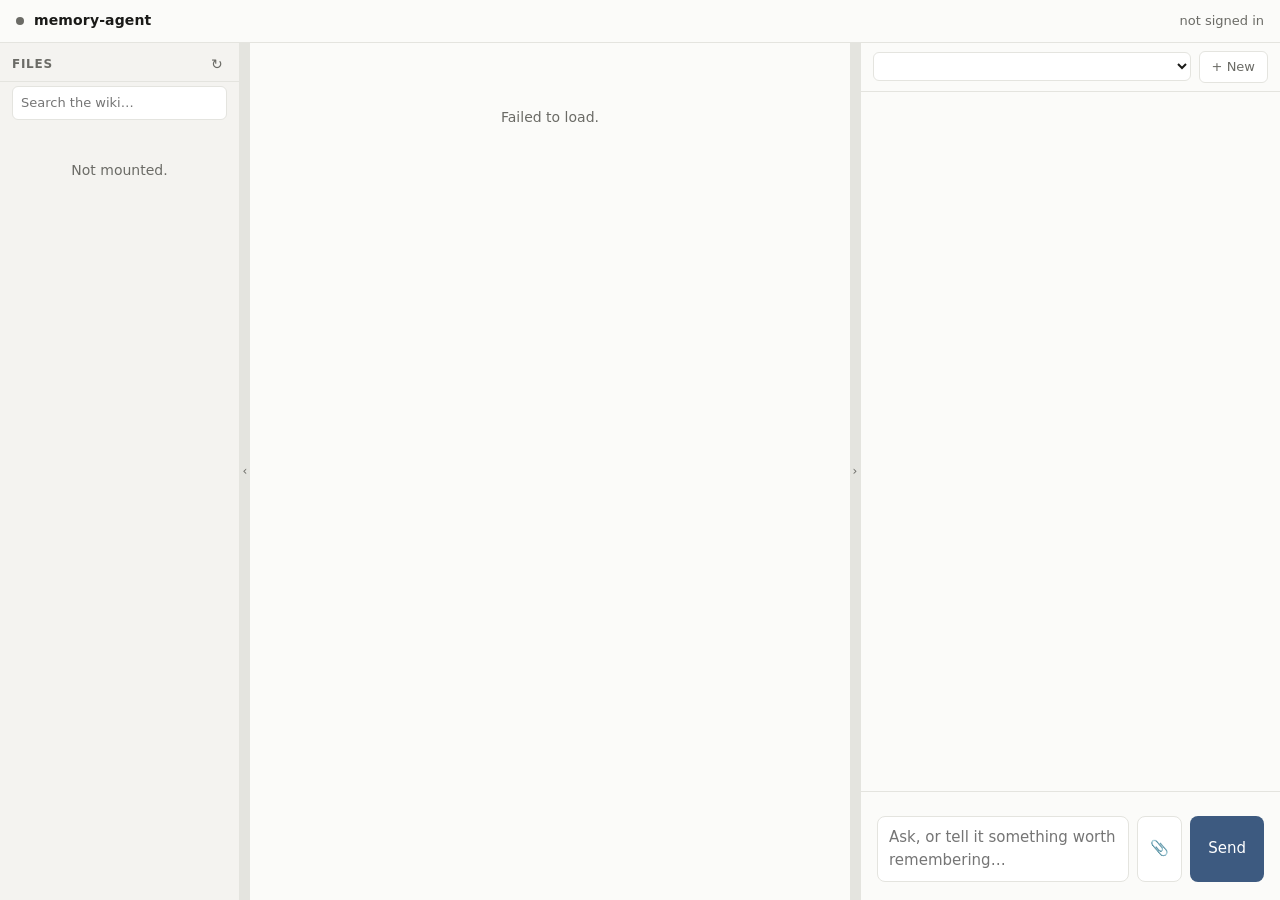
==== commit 4272a22b: "add hybrid search over the wiki, ranking never listing kb-curator's own skill has said "Search first" ====
--- a/static/index.html
+++ b/static/index.html
@@ -30,6 +30,10 @@
       <span class="nav-title" data-path="AGENT_GUIDE.md" onclick="openAgentGuide()">Files</span>
       <button class="refresh" onclick="loadFiles()" title="Refresh">↻</button>
     </div>
+    <div class="nav-search">
+      <input type="search" id="kb-search-input" placeholder="Search the wiki…" autocomplete="off">
+    </div>
+    <div id="kb-search-results" hidden></div>
     <div id="file-list"><div class="empty">Loading…</div></div>
   </nav>
   <div class="gutter" id="gutter-tree" role="separator" aria-orientation="vertical" aria-label="Resize or collapse the file tree" tabindex="0"></div>
--- a/static/app.css
+++ b/static/app.css
@@ -91,6 +91,31 @@
 .refresh { background: none; border: none; cursor: pointer; color: var(--muted);
   font-size: 14px; padding: 2px 4px; border-radius: 3px; line-height: 1; }
 .refresh:hover { color: var(--accent); background: var(--line); }
+.nav-search { padding: 0 12px 8px; }
+.nav-search input {
+  width: 100%; font: inherit; font-size: 13px; padding: 6px 8px;
+  border: 1px solid var(--line); border-radius: 6px; background: var(--panel);
+  color: var(--ink);
+}
+.nav-search input:focus { outline: none; border-color: var(--accent); }
+#kb-search-results { padding: 0 4px 8px; }
+.search-hit {
+  display: block; padding: 6px 8px; border-radius: 6px; cursor: pointer;
+  color: var(--ink); text-decoration: none;
+}
+.search-hit:hover { background: var(--line); }
+.search-hit .path {
+  display: block; font-size: 13px; font-weight: 500; word-break: break-word;
+}
+.search-hit .heading { color: var(--muted); font-weight: 400; }
+.search-hit .snippet {
+  display: block; font-size: 12px; color: var(--muted); margin-top: 2px;
+  line-height: 1.4;
+}
+.search-hit mark { background: none; color: var(--accent); font-weight: 600; }
+.search-note {
+  padding: 4px 12px 8px; font-size: 12px; color: var(--muted);
+}
 nav .section-header {
   display: flex; align-items: stretch; gap: 4px;
   padding: 3px 12px 3px 8px; font-size: 12px; font-weight: 600;
